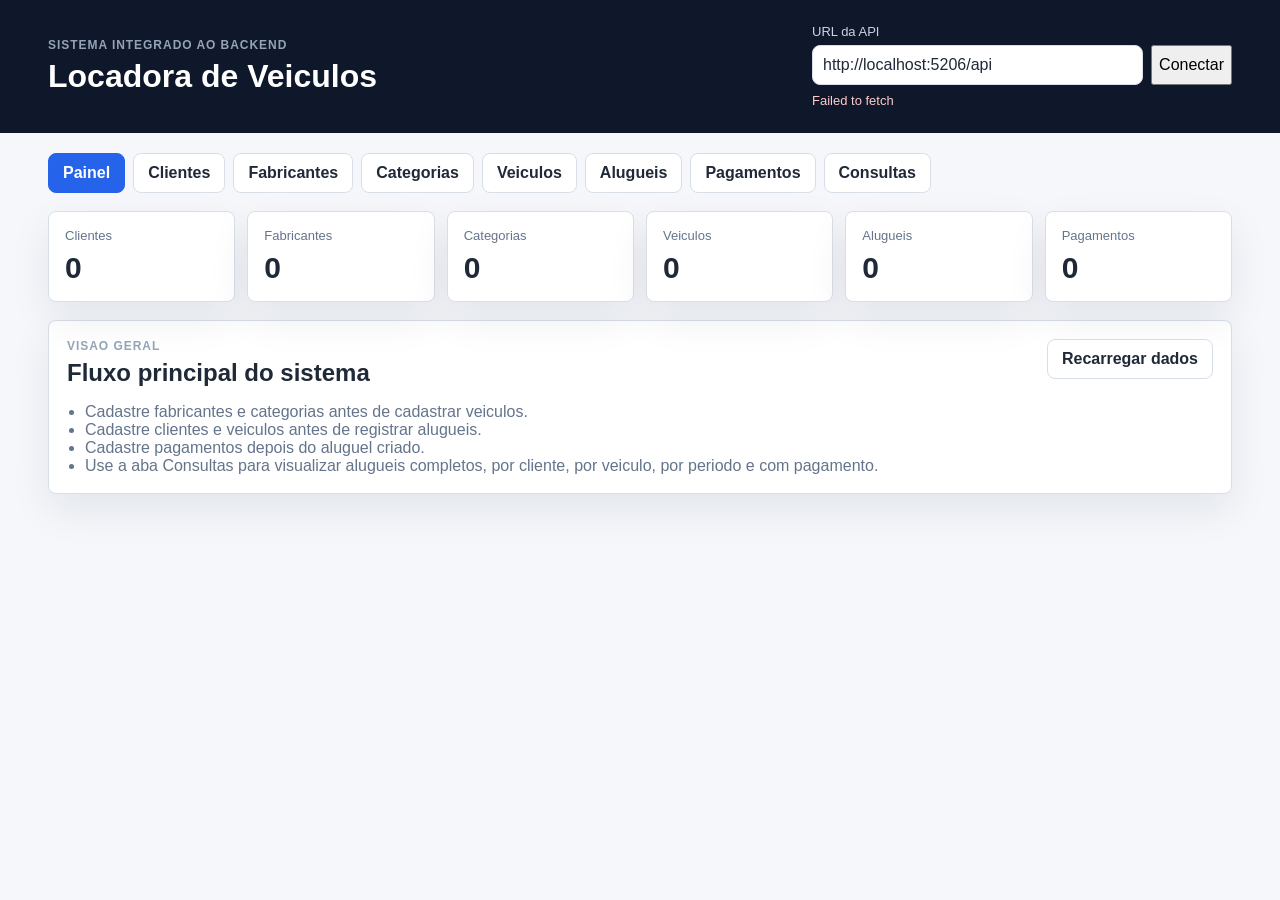
==== frontend/index.html @ 57591dd1 "Add files via upload" ====
<!doctype html>
<html lang="pt-BR">
  <head>
    <meta charset="utf-8">
    <meta name="viewport" content="width=device-width, initial-scale=1">
    <title>Locadora de Veiculos</title>
    <link rel="stylesheet" href="styles.css">
  </head>
  <body>
    <header class="topbar">
      <div>
        <p class="eyebrow">Sistema integrado ao backend</p>
        <h1>Locadora de Veiculos</h1>
      </div>
      <div class="api-box">
        <label for="apiBase">URL da API</label>
        <div class="api-row">
          <input id="apiBase" type="url" value="http://localhost:5206/api">
          <button id="saveApi" type="button">Conectar</button>
        </div>
        <span id="apiStatus" class="status">Aguardando conexao</span>
      </div>
    </header>

    <main class="app-shell">
      <nav class="tabs" aria-label="Navegacao principal">
        <button class="tab active" data-view="dashboard" type="button">Painel</button>
        <button class="tab" data-view="clientes" type="button">Clientes</button>
        <button class="tab" data-view="fabricantes" type="button">Fabricantes</button>
        <button class="tab" data-view="categorias" type="button">Categorias</button>
        <button class="tab" data-view="veiculos" type="button">Veiculos</button>
        <button class="tab" data-view="alugueis" type="button">Alugueis</button>
        <button class="tab" data-view="pagamentos" type="button">Pagamentos</button>
        <button class="tab" data-view="consultas" type="button">Consultas</button>
      </nav>

      <section id="app" class="content" aria-live="polite"></section>
    </main>

    <template id="entityTemplate">
      <section class="entity-layout">
        <div class="entity-main">
          <div class="section-title">
            <div>
              <p class="eyebrow entity-subtitle"></p>
              <h2 class="entity-title"></h2>
            </div>
            <button class="ghost-button reload-button" type="button">Recarregar</button>
          </div>

          <div class="toolbar">
            <div class="filters"></div>
            <button class="primary-button new-button" type="button">Novo registro</button>
          </div>

          <div class="table-wrap">
            <table>
              <thead></thead>
              <tbody></tbody>
            </table>
          </div>
        </div>

        <aside class="form-panel">
          <div class="section-title compact">
            <div>
              <p class="eyebrow form-mode">Cadastro</p>
              <h3 class="form-title"></h3>
            </div>
          </div>
          <form class="entity-form"></form>
          <div class="form-actions">
            <button class="primary-button save-button" type="button">Salvar</button>
            <button class="ghost-button clear-button" type="button">Limpar</button>
          </div>
        </aside>
      </section>
    </template>

    <script src="app.js"></script>
  </body>
</html>
---- frontend/styles.css ----
:root {
  --bg: #f5f7fb;
  --surface: #ffffff;
  --ink: #1f2937;
  --muted: #64748b;
  --line: #d8dee8;
  --brand: #2563eb;
  --brand-dark: #1d4ed8;
  --danger: #dc2626;
  --success: #15803d;
  --warning: #b45309;
  --shadow: 0 16px 40px rgba(15, 23, 42, 0.08);
}

* {
  box-sizing: border-box;
}

body {
  margin: 0;
  min-height: 100vh;
  background: var(--bg);
  color: var(--ink);
  font-family: Arial, Helvetica, sans-serif;
}

button,
input,
select {
  font: inherit;
}

button {
  cursor: pointer;
}

.topbar {
  display: flex;
  justify-content: space-between;
  gap: 24px;
  align-items: center;
  padding: 24px clamp(16px, 4vw, 48px);
  background: #0f172a;
  color: #ffffff;
}

.topbar h1,
.section-title h2,
.section-title h3 {
  margin: 0;
}

.eyebrow {
  margin: 0 0 6px;
  color: #94a3b8;
  font-size: 12px;
  font-weight: 700;
  letter-spacing: 0.08em;
  text-transform: uppercase;
}

.api-box {
  min-width: min(420px, 100%);
}

.api-box label {
  display: block;
  margin-bottom: 6px;
  color: #cbd5e1;
  font-size: 13px;
}

.api-row {
  display: flex;
  gap: 8px;
}

.api-row input {
  min-width: 0;
  flex: 1;
}

.status {
  display: inline-block;
  margin-top: 8px;
  color: #cbd5e1;
  font-size: 13px;
}

.status.ok {
  color: #86efac;
}

.status.error {
  color: #fecaca;
}

.app-shell {
  padding: 20px clamp(16px, 4vw, 48px) 48px;
}

.tabs {
  display: flex;
  flex-wrap: wrap;
  gap: 8px;
  margin-bottom: 18px;
}

.tab,
.ghost-button,
.primary-button,
.danger-button {
  border: 1px solid var(--line);
  border-radius: 8px;
  padding: 10px 14px;
  background: var(--surface);
  color: var(--ink);
  font-weight: 700;
}

.tab.active,
.primary-button {
  border-color: var(--brand);
  background: var(--brand);
  color: #ffffff;
}

.primary-button:hover {
  background: var(--brand-dark);
}

.danger-button {
  border-color: #fecaca;
  background: #fff1f2;
  color: var(--danger);
}

.ghost-button:hover,
.tab:hover {
  border-color: var(--brand);
}

.content {
  min-height: 520px;
}

.dashboard-grid {
  display: grid;
  grid-template-columns: repeat(6, minmax(130px, 1fr));
  gap: 12px;
  margin-bottom: 18px;
}

.metric {
  border: 1px solid var(--line);
  border-radius: 8px;
  padding: 16px;
  background: var(--surface);
  box-shadow: var(--shadow);
}

.metric span {
  display: block;
  color: var(--muted);
  font-size: 13px;
}

.metric strong {
  display: block;
  margin-top: 8px;
  font-size: 30px;
}

.panel {
  border: 1px solid var(--line);
  border-radius: 8px;
  padding: 18px;
  background: var(--surface);
  box-shadow: var(--shadow);
}

.panel + .panel {
  margin-top: 18px;
}

.entity-layout {
  display: grid;
  grid-template-columns: minmax(0, 1fr) minmax(300px, 390px);
  gap: 18px;
}

.entity-main,
.form-panel {
  border: 1px solid var(--line);
  border-radius: 8px;
  background: var(--surface);
  box-shadow: var(--shadow);
}

.entity-main {
  min-width: 0;
  padding: 18px;
}

.form-panel {
  padding: 18px;
}

.section-title {
  display: flex;
  justify-content: space-between;
  gap: 14px;
  align-items: flex-start;
  margin-bottom: 16px;
}

.section-title.compact {
  margin-bottom: 10px;
}

.toolbar {
  display: grid;
  grid-template-columns: 1fr auto;
  gap: 12px;
  align-items: end;
  margin-bottom: 14px;
}

.filters {
  display: grid;
  grid-template-columns: repeat(2, minmax(160px, 1fr));
  gap: 10px;
}

.field label,
.filter-field label {
  display: block;
  margin-bottom: 5px;
  color: var(--muted);
  font-size: 13px;
  font-weight: 700;
}

input,
select {
  width: 100%;
  min-height: 40px;
  border: 1px solid var(--line);
  border-radius: 8px;
  padding: 9px 10px;
  background: #ffffff;
  color: var(--ink);
}

input:focus,
select:focus {
  outline: 2px solid rgba(37, 99, 235, 0.2);
  border-color: var(--brand);
}

.entity-form {
  display: grid;
  gap: 10px;
}

.form-actions {
  display: flex;
  gap: 10px;
  margin-top: 14px;
}

.table-wrap {
  width: 100%;
  overflow-x: auto;
  border: 1px solid var(--line);
  border-radius: 8px;
}

table {
  width: 100%;
  border-collapse: collapse;
  min-width: 820px;
}

th,
td {
  padding: 10px 12px;
  border-bottom: 1px solid var(--line);
  text-align: left;
  vertical-align: top;
  font-size: 14px;
}

th {
  background: #f8fafc;
  color: #334155;
  font-size: 12px;
  text-transform: uppercase;
}

tr:last-child td {
  border-bottom: 0;
}

.row-actions {
  display: flex;
  gap: 8px;
}

.small-button {
  border: 1px solid var(--line);
  border-radius: 8px;
  padding: 7px 9px;
  background: #ffffff;
  color: var(--ink);
  font-weight: 700;
}

.small-button.delete {
  border-color: #fecaca;
  color: var(--danger);
}

.empty-state,
.message {
  padding: 18px;
  color: var(--muted);
}

.message.error {
  color: var(--danger);
}

.query-grid {
  display: grid;
  grid-template-columns: repeat(2, minmax(260px, 1fr));
  gap: 14px;
}

.query-card {
  border: 1px solid var(--line);
  border-radius: 8px;
  padding: 16px;
  background: var(--surface);
  box-shadow: var(--shadow);
}

.query-card h3 {
  margin: 0 0 12px;
}

.query-form {
  display: grid;
  gap: 10px;
}

.result-box {
  margin-top: 16px;
}

.help-list {
  margin: 0;
  padding-left: 18px;
  color: var(--muted);
}

@media (max-width: 1100px) {
  .dashboard-grid {
    grid-template-columns: repeat(3, 1fr);
  }

  .entity-layout {
    grid-template-columns: 1fr;
  }
}

@media (max-width: 760px) {
  .topbar,
  .toolbar,
  .section-title {
    display: block;
  }

  .api-box,
  .new-button,
  .reload-button {
    margin-top: 14px;
  }

  .dashboard-grid,
  .filters,
  .query-grid {
    grid-template-columns: 1fr;
  }

  .api-row {
    display: block;
  }

  .api-row button {
    width: 100%;
    margin-top: 8px;
  }
}
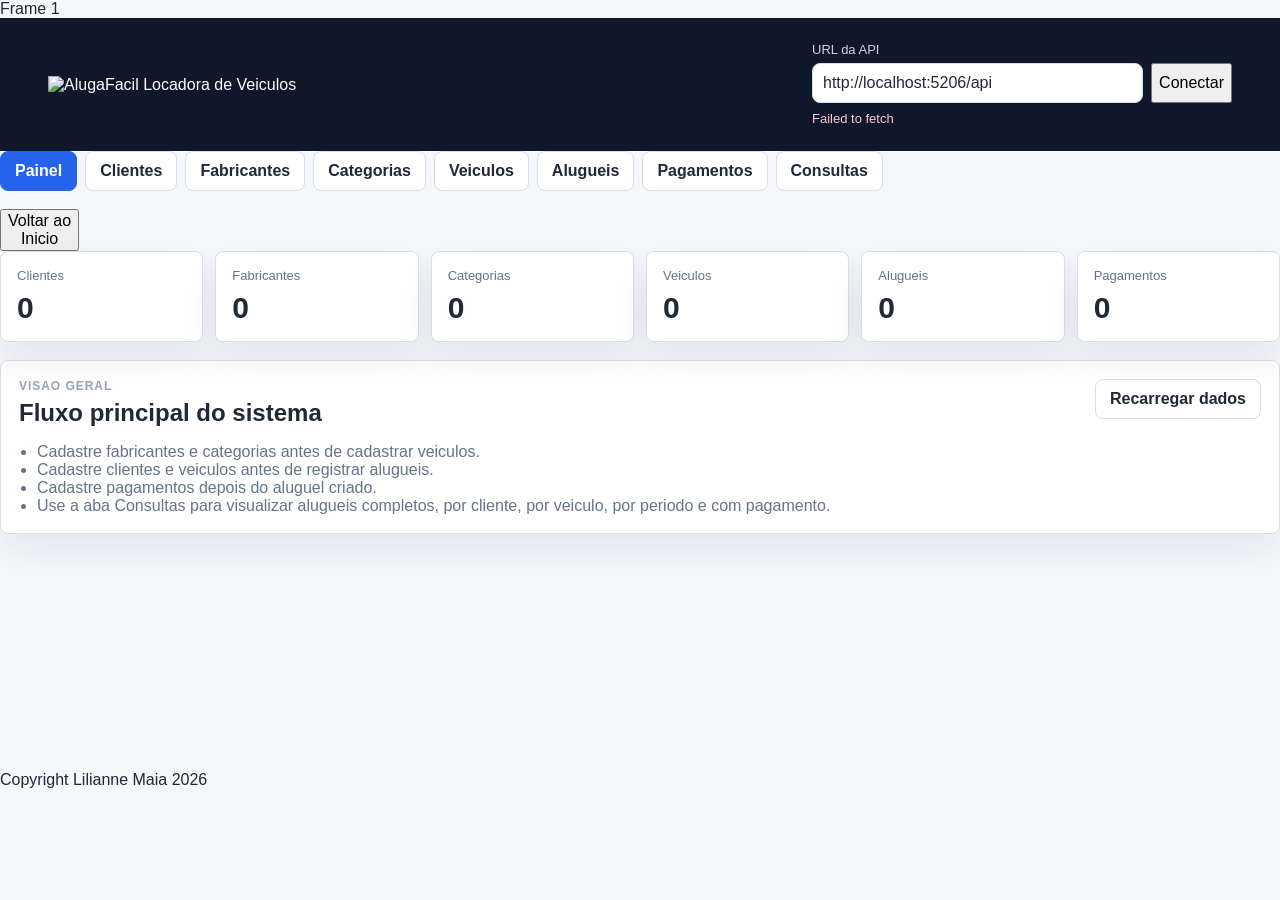
==== commit 68ce09a6: "Update index.html" ====
--- a/frontend/index.html
+++ b/frontend/index.html
@@ -3,39 +3,48 @@
   <head>
     <meta charset="utf-8">
     <meta name="viewport" content="width=device-width, initial-scale=1">
-    <title>Locadora de Veiculos</title>
+    <title>AlugaFacil - Locadora de Veiculos</title>
     <link rel="stylesheet" href="styles.css">
   </head>
   <body>
-    <header class="topbar">
-      <div>
-        <p class="eyebrow">Sistema integrado ao backend</p>
-        <h1>Locadora de Veiculos</h1>
+    <div class="frame-label">Frame 1</div>
+
+    <div class="page-frame">
+      <header class="topbar">
+        <div class="brand-area">
+          <img class="brand-logo" src="assets/logoAlugafacil.PNG" alt="AlugaFacil Locadora de Veiculos">
+        </div>
+
+        <div class="api-box">
+          <label for="apiBase">URL da API</label>
+          <div class="api-row">
+            <input id="apiBase" type="url" value="http://localhost:5206/api">
+            <button id="saveApi" type="button">Conectar</button>
+          </div>
+          <span id="apiStatus" class="status">Aguardando conexao</span>
+        </div>
+      </header>
+
+      <div class="main-layout">
+        <aside class="sidebar">
+          <nav class="tabs" aria-label="Navegacao principal">
+            <button class="tab active" data-view="dashboard" type="button">Painel</button>
+            <button class="tab" data-view="clientes" type="button">Clientes</button>
+            <button class="tab" data-view="fabricantes" type="button">Fabricantes</button>
+            <button class="tab" data-view="categorias" type="button">Categorias</button>
+            <button class="tab" data-view="veiculos" type="button">Veiculos</button>
+            <button class="tab" data-view="alugueis" type="button">Alugueis</button>
+            <button class="tab" data-view="pagamentos" type="button">Pagamentos</button>
+            <button class="tab" data-view="consultas" type="button">Consultas</button>
+          </nav>
+          <button id="homeButton" class="home-button" type="button">Voltar ao<br>Inicio</button>
+        </aside>
+
+        <main id="app" class="content" aria-live="polite"></main>
       </div>
-      <div class="api-box">
-        <label for="apiBase">URL da API</label>
-        <div class="api-row">
-          <input id="apiBase" type="url" value="http://localhost:5206/api">
-          <button id="saveApi" type="button">Conectar</button>
-        </div>
-        <span id="apiStatus" class="status">Aguardando conexao</span>
-      </div>
-    </header>
 
-    <main class="app-shell">
-      <nav class="tabs" aria-label="Navegacao principal">
-        <button class="tab active" data-view="dashboard" type="button">Painel</button>
-        <button class="tab" data-view="clientes" type="button">Clientes</button>
-        <button class="tab" data-view="fabricantes" type="button">Fabricantes</button>
-        <button class="tab" data-view="categorias" type="button">Categorias</button>
-        <button class="tab" data-view="veiculos" type="button">Veiculos</button>
-        <button class="tab" data-view="alugueis" type="button">Alugueis</button>
-        <button class="tab" data-view="pagamentos" type="button">Pagamentos</button>
-        <button class="tab" data-view="consultas" type="button">Consultas</button>
-      </nav>
-
-      <section id="app" class="content" aria-live="polite"></section>
-    </main>
+      <footer class="footer">Copyright Lilianne Maia 2026</footer>
+    </div>
 
     <template id="entityTemplate">
       <section class="entity-layout">
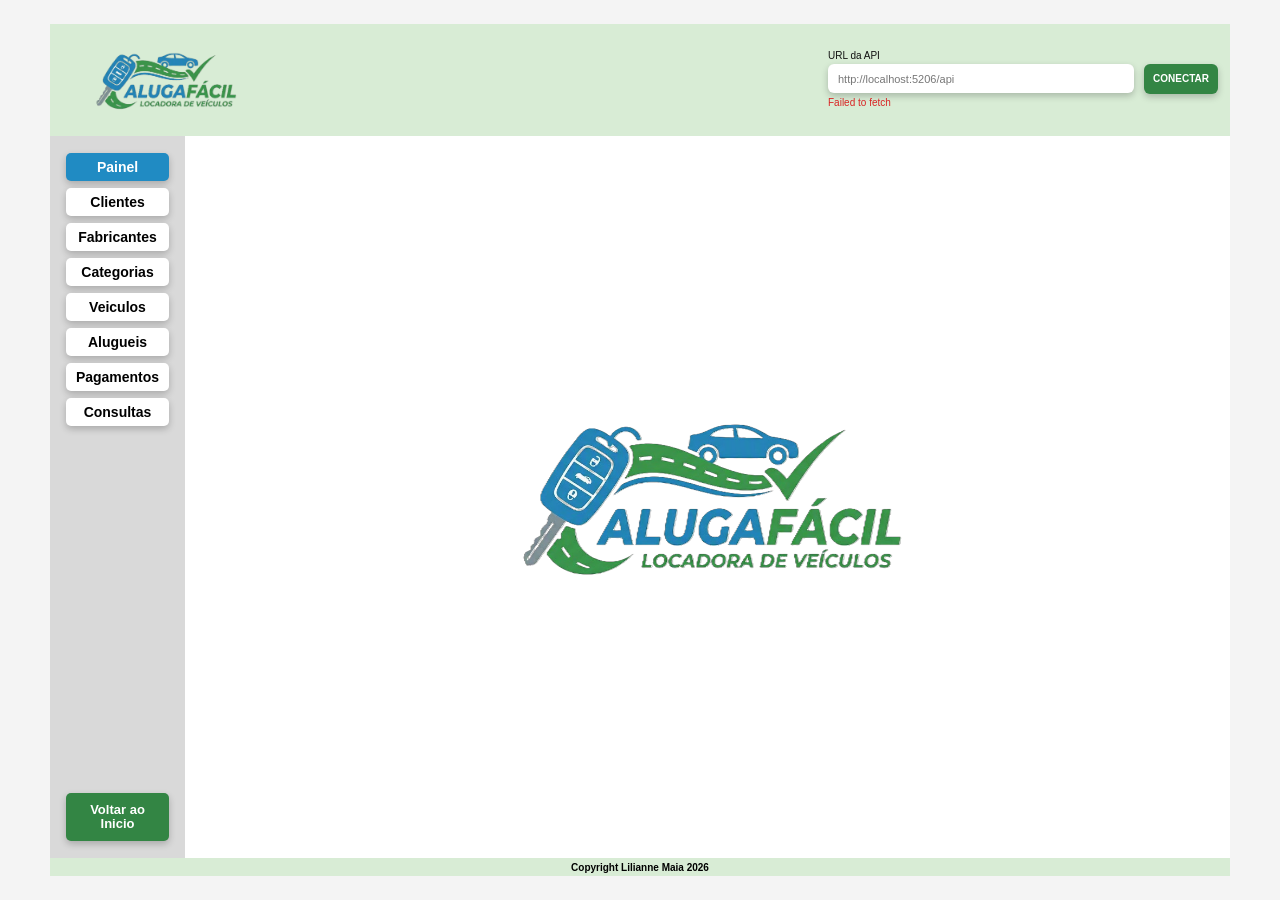
==== commit 482fccc9: "corrigi bug nos filtros" ====
--- a/frontend/index.html
+++ b/frontend/index.html
@@ -7,7 +7,7 @@
     <link rel="stylesheet" href="styles.css">
   </head>
   <body>
-    <div class="frame-label">Frame 1</div>
+    
 
     <div class="page-frame">
       <header class="topbar">
--- a/frontend/styles.css
+++ b/frontend/styles.css
@@ -1,15 +1,17 @@
 :root {
-  --bg: #f5f7fb;
+  --topbar: #d8ecd5;
+  --sidebar: #d9d9d9;
+  --footer: #d8ecd5;
   --surface: #ffffff;
-  --ink: #1f2937;
-  --muted: #64748b;
-  --line: #d8dee8;
-  --brand: #2563eb;
-  --brand-dark: #1d4ed8;
-  --danger: #dc2626;
-  --success: #15803d;
-  --warning: #b45309;
-  --shadow: 0 16px 40px rgba(15, 23, 42, 0.08);
+  --card: #f4f4f4;
+  --ink: #000000;
+  --muted: #4b5563;
+  --line: #d0d0d0;
+  --blue: #208bc3;
+  --green: #338544;
+  --green-dark: #256936;
+  --red: #d92323;
+  --shadow: 0 3px 7px rgba(0, 0, 0, 0.22);
 }
 
 * {
@@ -19,9 +21,13 @@
 body {
   margin: 0;
   min-height: 100vh;
-  background: var(--bg);
-  color: var(--ink);
-  font-family: Arial, Helvetica, sans-serif;
+  font-family: Arial, sans-serif;
+  background: #f4f4f4;
+  color: #111;
+  display: flex;
+  justify-content: center;
+  align-items: flex-start;
+  padding: 24px;
 }
 
 button,
@@ -34,371 +40,523 @@
   cursor: pointer;
 }
 
+.page-frame {
+  width: min(1180px, calc(100vw - 32px));
+  min-height: calc(100vh - 48px);
+  background: #fff;
+  display: grid;
+  grid-template-rows: auto 1fr 18px;
+}
+
 .topbar {
   display: flex;
+  align-items: center;
   justify-content: space-between;
-  gap: 24px;
-  align-items: center;
-  padding: 24px clamp(16px, 4vw, 48px);
-  background: #0f172a;
-  color: #ffffff;
-}
-
-.topbar h1,
-.section-title h2,
-.section-title h3 {
-  margin: 0;
-}
-
-.eyebrow {
-  margin: 0 0 6px;
-  color: #94a3b8;
-  font-size: 12px;
-  font-weight: 700;
-  letter-spacing: 0.08em;
-  text-transform: uppercase;
+  
+  padding: 0px 12px;
+  background: var(--topbar);
+}
+
+.brand-logo {
+  display: block;
+  width: 205px;
+  height: auto;
 }
 
 .api-box {
-  min-width: min(420px, 100%);
+  width: 390px;
 }
 
 .api-box label {
   display: block;
-  margin-bottom: 6px;
-  color: #cbd5e1;
+  margin-bottom: 3px;
+  font-size: 10px;
+}
+
+.api-row {
+  display: grid;
+  grid-template-columns: minmax(0, 1fr) 74px;
+  gap: 10px;
+  align-items: center;
+}
+
+.api-row input {
+  min-height: 29px;
+  border: 0;
+  border-radius: 6px;
+  padding: 6px 10px;
+  background: #ffffff;
+  color: #777777;
+  font-size: 11px;
+  box-shadow: var(--shadow);
+}
+
+.api-row button {
+  min-height: 30px;
+  border: 0;
+  border-radius: 6px;
+  background: var(--green);
+  color: #ffffff;
+  font-size: 10px;
+  font-weight: 800;
+  text-transform: uppercase;
+  box-shadow: var(--shadow);
+}
+
+.api-row button:hover {
+  background: var(--green-dark);
+}
+
+.status {
+  display: block;
+  min-height: 13px;
+  margin-top: 3px;
+  color: #555555;
+  font-size: 10px;
+}
+
+.status.ok {
+  color: var(--green-dark);
+}
+
+.status.error {
+  color: var(--red);
+}
+
+.main-layout {
+  display: grid;
+  grid-template-columns: 135px minmax(0, 1fr);
+  min-height: 0;
+}
+
+.sidebar {
+  display: flex;
+  flex-direction: column;
+  gap: 32px;
+  background: var(--sidebar);
+  padding: 17px 16px;
+}
+
+.tabs {
+  display: grid;
+  gap: 7px;
+}
+
+.tab {
+  min-height: 28px;
+  border: 0;
+  border-radius: 5px;
+  background: #ffffff;
+  color: #000000;
+  font-weight: 800;
+  font-size: 14px;
+  box-shadow: var(--shadow);
+}
+
+.tab.active {
+  background: var(--blue);
+  color: #ffffff;
+}
+
+.home-button {
+  margin-top: auto;
+  min-height: 48px;
+  border: 0;
+  border-radius: 5px;
+  background: var(--green);
+  color: #ffffff;
+  font-weight: 800;
   font-size: 13px;
-}
-
-.api-row {
-  display: flex;
-  gap: 8px;
-}
-
-.api-row input {
+  line-height: 1.1;
+  box-shadow: var(--shadow);
+}
+
+.content {
   min-width: 0;
-  flex: 1;
-}
-
-.status {
-  display: inline-block;
-  margin-top: 8px;
-  color: #cbd5e1;
-  font-size: 13px;
-}
-
-.status.ok {
-  color: #86efac;
-}
-
-.status.error {
-  color: #fecaca;
-}
-
-.app-shell {
-  padding: 20px clamp(16px, 4vw, 48px) 48px;
-}
-
-.tabs {
-  display: flex;
-  flex-wrap: wrap;
-  gap: 8px;
-  margin-bottom: 18px;
-}
-
-.tab,
-.ghost-button,
-.primary-button,
-.danger-button {
+  min-height: 0;
+  overflow: auto;
+  background: #ffffff;
+}
+
+.footer {
+  display: flex;
+  align-items: center;
+  justify-content: center;
+  background: var(--footer);
+  color: #000000;
+  font-size: 10px;
+  font-weight: 800;
+}
+
+.home-screen {
+  display: flex;
+  align-items: center;
+  justify-content: center;
+  min-height: 100%;
+  padding: 35px;
+}
+
+.home-logo {
+  width: min(555px, 82%);
+  height: auto;
+}
+
+.dashboard-page {
+  display: flex;
+  justify-content: center;
+  padding: 58px 35px;
+}
+
+.dashboard-cards {
+  display: grid;
+  grid-template-columns: repeat(3, 160px);
+  gap: 48px 68px;
+}
+
+.dashboard-card {
+  height: 112px;
   border: 1px solid var(--line);
-  border-radius: 8px;
-  padding: 10px 14px;
-  background: var(--surface);
-  color: var(--ink);
-  font-weight: 700;
-}
-
-.tab.active,
-.primary-button {
-  border-color: var(--brand);
-  background: var(--brand);
+  border-radius: 5px;
+  background: var(--card);
+  color: #000000;
+  box-shadow: var(--shadow);
+}
+
+.dashboard-card strong,
+.dashboard-card span {
+  display: block;
+  text-align: center;
+}
+
+.dashboard-card strong {
+  margin-bottom: 14px;
+  font-size: 18px;
+}
+
+.dashboard-card span {
+  font-size: 18px;
+  font-weight: 800;
+}
+
+.list-page {
+  padding: 28px 18px;
+}
+
+.list-header h2,
+.consultas-page h2,
+.consultas-page h3 {
+  margin: 0;
+  font-size: 16px;
+}
+
+.list-toolbar {
+  display: grid;
+  grid-template-columns: 1fr 95px;
+  gap: 16px;
+  align-items: end;
+  margin: 13px 0 12px;
+}
+
+.filters {
+  display: grid;
+  grid-template-columns: repeat(2, minmax(120px, 180px));
+  gap: 16px;
+}
+
+.filter-field span,
+.modal-field span,
+.consulta-grid span {
+  display: block;
+  margin-bottom: 3px;
+  font-size: 10px;
+  font-weight: 800;
+}
+
+.filter-field input,
+.modal-field input,
+.modal-field select,
+.consulta-grid input,
+.consulta-grid select {
+  width: 100%;
+  min-height: 24px;
+  border: 1px solid #c8c8c8;
+  border-radius: 2px;
+  padding: 4px 6px;
+  background: #ffffff;
+  font-size: 10px;
+}
+
+.new-record-button,
+.consulta-button {
+  min-height: 24px;
+  border: 0;
+  border-radius: 4px;
+  padding: 5px 9px;
+  background: var(--blue);
   color: #ffffff;
-}
-
-.primary-button:hover {
-  background: var(--brand-dark);
-}
-
-.danger-button {
-  border-color: #fecaca;
-  background: #fff1f2;
-  color: var(--danger);
-}
-
-.ghost-button:hover,
-.tab:hover {
-  border-color: var(--brand);
-}
-
-.content {
-  min-height: 520px;
-}
-
-.dashboard-grid {
-  display: grid;
-  grid-template-columns: repeat(6, minmax(130px, 1fr));
-  gap: 12px;
-  margin-bottom: 18px;
-}
-
-.metric {
-  border: 1px solid var(--line);
-  border-radius: 8px;
-  padding: 16px;
-  background: var(--surface);
-  box-shadow: var(--shadow);
-}
-
-.metric span {
-  display: block;
-  color: var(--muted);
-  font-size: 13px;
-}
-
-.metric strong {
-  display: block;
-  margin-top: 8px;
-  font-size: 30px;
-}
-
-.panel {
-  border: 1px solid var(--line);
-  border-radius: 8px;
-  padding: 18px;
-  background: var(--surface);
-  box-shadow: var(--shadow);
-}
-
-.panel + .panel {
-  margin-top: 18px;
-}
-
-.entity-layout {
-  display: grid;
-  grid-template-columns: minmax(0, 1fr) minmax(300px, 390px);
-  gap: 18px;
-}
-
-.entity-main,
-.form-panel {
-  border: 1px solid var(--line);
-  border-radius: 8px;
-  background: var(--surface);
-  box-shadow: var(--shadow);
-}
-
-.entity-main {
-  min-width: 0;
-  padding: 18px;
-}
-
-.form-panel {
-  padding: 18px;
-}
-
-.section-title {
-  display: flex;
-  justify-content: space-between;
-  gap: 14px;
-  align-items: flex-start;
-  margin-bottom: 16px;
-}
-
-.section-title.compact {
-  margin-bottom: 10px;
-}
-
-.toolbar {
-  display: grid;
-  grid-template-columns: 1fr auto;
-  gap: 12px;
-  align-items: end;
-  margin-bottom: 14px;
-}
-
-.filters {
-  display: grid;
-  grid-template-columns: repeat(2, minmax(160px, 1fr));
-  gap: 10px;
-}
-
-.field label,
-.filter-field label {
-  display: block;
-  margin-bottom: 5px;
-  color: var(--muted);
-  font-size: 13px;
-  font-weight: 700;
-}
-
-input,
-select {
-  width: 100%;
-  min-height: 40px;
-  border: 1px solid var(--line);
-  border-radius: 8px;
-  padding: 9px 10px;
-  background: #ffffff;
-  color: var(--ink);
-}
-
-input:focus,
-select:focus {
-  outline: 2px solid rgba(37, 99, 235, 0.2);
-  border-color: var(--brand);
-}
-
-.entity-form {
-  display: grid;
-  gap: 10px;
-}
-
-.form-actions {
-  display: flex;
-  gap: 10px;
-  margin-top: 14px;
+  font-size: 10px;
+  font-weight: 800;
+  box-shadow: 0 2px 4px rgba(0, 0, 0, 0.22);
 }
 
 .table-wrap {
   width: 100%;
   overflow-x: auto;
-  border: 1px solid var(--line);
-  border-radius: 8px;
 }
 
 table {
   width: 100%;
+  min-width: 620px;
   border-collapse: collapse;
-  min-width: 820px;
+  background: #ffffff;
 }
 
 th,
 td {
-  padding: 10px 12px;
-  border-bottom: 1px solid var(--line);
+  padding: 5px 7px;
+  border: 1px solid #d4d4d4;
   text-align: left;
-  vertical-align: top;
-  font-size: 14px;
+  font-size: 10px;
+  vertical-align: middle;
 }
 
 th {
-  background: #f8fafc;
-  color: #334155;
-  font-size: 12px;
-  text-transform: uppercase;
-}
-
-tr:last-child td {
-  border-bottom: 0;
+  background: #f2f2f2;
+  font-weight: 800;
 }
 
 .row-actions {
   display: flex;
-  gap: 8px;
-}
-
-.small-button {
-  border: 1px solid var(--line);
-  border-radius: 8px;
-  padding: 7px 9px;
-  background: #ffffff;
-  color: var(--ink);
-  font-weight: 700;
-}
-
-.small-button.delete {
-  border-color: #fecaca;
-  color: var(--danger);
+  gap: 4px;
+}
+
+.action-button {
+  border: 0;
+  border-radius: 3px;
+  padding: 4px 6px;
+  color: #ffffff;
+  font-size: 9px;
+  font-weight: 800;
+}
+
+.action-button.consult {
+  background: var(--green);
+}
+
+.action-button.edit {
+  background: var(--blue);
+}
+
+.action-button.delete {
+  background: var(--red);
 }
 
 .empty-state,
 .message {
+  padding: 12px;
+  color: #555555;
+}
+
+.message.error {
+  color: var(--red);
+}
+
+.consultas-page {
+  padding: 28px 18px;
+}
+
+.consulta-grid {
+  display: grid;
+  grid-template-columns: repeat(2, minmax(180px, 220px));
+  gap: 13px 34px;
+  margin: 13px 0 20px;
+}
+
+.consulta-grid label {
+  display: grid;
+  grid-template-columns: 1fr 78px;
+  gap: 6px;
+  align-items: end;
+}
+
+.consulta-grid label > span {
+  grid-column: 1 / -1;
+}
+
+.date-row {
+  display: grid;
+  grid-template-columns: 1fr 1fr;
+  gap: 6px;
+}
+
+.modal-overlay {
+  position: fixed;
+  inset: 0;
+  z-index: 20;
+  display: flex;
+  align-items: center;
+  justify-content: center;
+  padding: 24px;
+  background: rgba(0, 0, 0, 0.35);
+}
+
+.modal {
+  position: relative;
+  width: min(520px, 100%);
+  max-height: calc(100vh - 48px);
+  overflow: auto;
+  border: 1px solid #c8c8c8;
+  border-radius: 4px;
+  background: #f5f5f5;
   padding: 18px;
-  color: var(--muted);
-}
-
-.message.error {
-  color: var(--danger);
-}
-
-.query-grid {
-  display: grid;
-  grid-template-columns: repeat(2, minmax(260px, 1fr));
-  gap: 14px;
-}
-
-.query-card {
-  border: 1px solid var(--line);
-  border-radius: 8px;
-  padding: 16px;
-  background: var(--surface);
-  box-shadow: var(--shadow);
-}
-
-.query-card h3 {
-  margin: 0 0 12px;
-}
-
-.query-form {
-  display: grid;
-  gap: 10px;
-}
-
-.result-box {
-  margin-top: 16px;
-}
-
-.help-list {
+  box-shadow: 0 18px 60px rgba(0, 0, 0, 0.35);
+}
+
+.modal-small {
+  width: min(320px, 100%);
+}
+
+.modal h2 {
+  margin: 0 0 14px;
+  font-size: 14px;
+}
+
+.modal-close {
+  position: absolute;
+  top: 8px;
+  right: 8px;
+  width: 24px;
+  height: 24px;
+  border: 0;
+  border-radius: 50%;
+  background: #e5e7eb;
+  font-weight: 800;
+}
+
+.modal-form {
+  display: grid;
+  gap: 7px;
+}
+
+.modal-actions {
+  display: flex;
+  justify-content: flex-end;
+  gap: 8px;
+  margin-top: 14px;
+}
+
+.modal-primary,
+.modal-secondary,
+.modal-danger {
+  border: 0;
+  border-radius: 4px;
+  padding: 7px 11px;
+  color: #ffffff;
+  font-size: 10px;
+  font-weight: 800;
+  text-transform: uppercase;
+}
+
+.modal-primary {
+  background: var(--blue);
+}
+
+.modal-secondary {
+  background: #6b7280;
+}
+
+.modal-danger {
+  background: var(--red);
+}
+
+.modal-message {
+  margin-bottom: 10px;
+  border-radius: 4px;
+  padding: 8px;
+  font-size: 11px;
+  font-weight: 800;
+}
+
+.modal-message.error {
+  background: #fee2e2;
+  color: var(--red);
+}
+
+.modal-text {
   margin: 0;
-  padding-left: 18px;
-  color: var(--muted);
-}
-
-@media (max-width: 1100px) {
-  .dashboard-grid {
-    grid-template-columns: repeat(3, 1fr);
-  }
-
-  .entity-layout {
+  font-size: 12px;
+}
+
+.details-list {
+  display: grid;
+  gap: 7px;
+}
+
+.details-row {
+  display: grid;
+  grid-template-columns: 110px 1fr;
+  gap: 8px;
+  border-bottom: 1px solid #d9d9d9;
+  padding-bottom: 6px;
+  font-size: 11px;
+}
+
+.details-row strong {
+  color: #111111;
+}
+
+.details-row span {
+  color: #333333;
+}
+
+@media (max-width: 760px) {
+  body {
+    padding: 6px;
+  }
+
+  .page-frame {
+    width: calc(100vw - 12px);
+    min-height: calc(100vh - 12px);
+    grid-template-rows: auto 1fr auto;
+  }
+
+  .topbar,
+  .main-layout,
+  .list-toolbar {
+    display: block;
+  }
+
+ .brand-logo {
+  display: block;
+  width: 245px;
+  height: auto;
+}
+
+  .api-box {
+    margin-top: 12px;
+  }
+
+  .sidebar {
+    display: block;
+    padding: 10px;
+  }
+
+  .tabs {
+    grid-template-columns: repeat(2, 1fr);
+  }
+
+  .home-button {
+    width: 100%;
+    margin-top: 12px;
+  }
+
+  .dashboard-cards,
+  .filters,
+  .consulta-grid {
     grid-template-columns: 1fr;
   }
-}
-
-@media (max-width: 760px) {
-  .topbar,
-  .toolbar,
-  .section-title {
-    display: block;
-  }
-
-  .api-box,
-  .new-button,
-  .reload-button {
-    margin-top: 14px;
-  }
-
-  .dashboard-grid,
-  .filters,
-  .query-grid {
-    grid-template-columns: 1fr;
-  }
-
-  .api-row {
-    display: block;
-  }
-
-  .api-row button {
-    width: 100%;
-    margin-top: 8px;
-  }
-}
+
+  .dashboard-page {
+    padding: 24px;
+  }
+}
